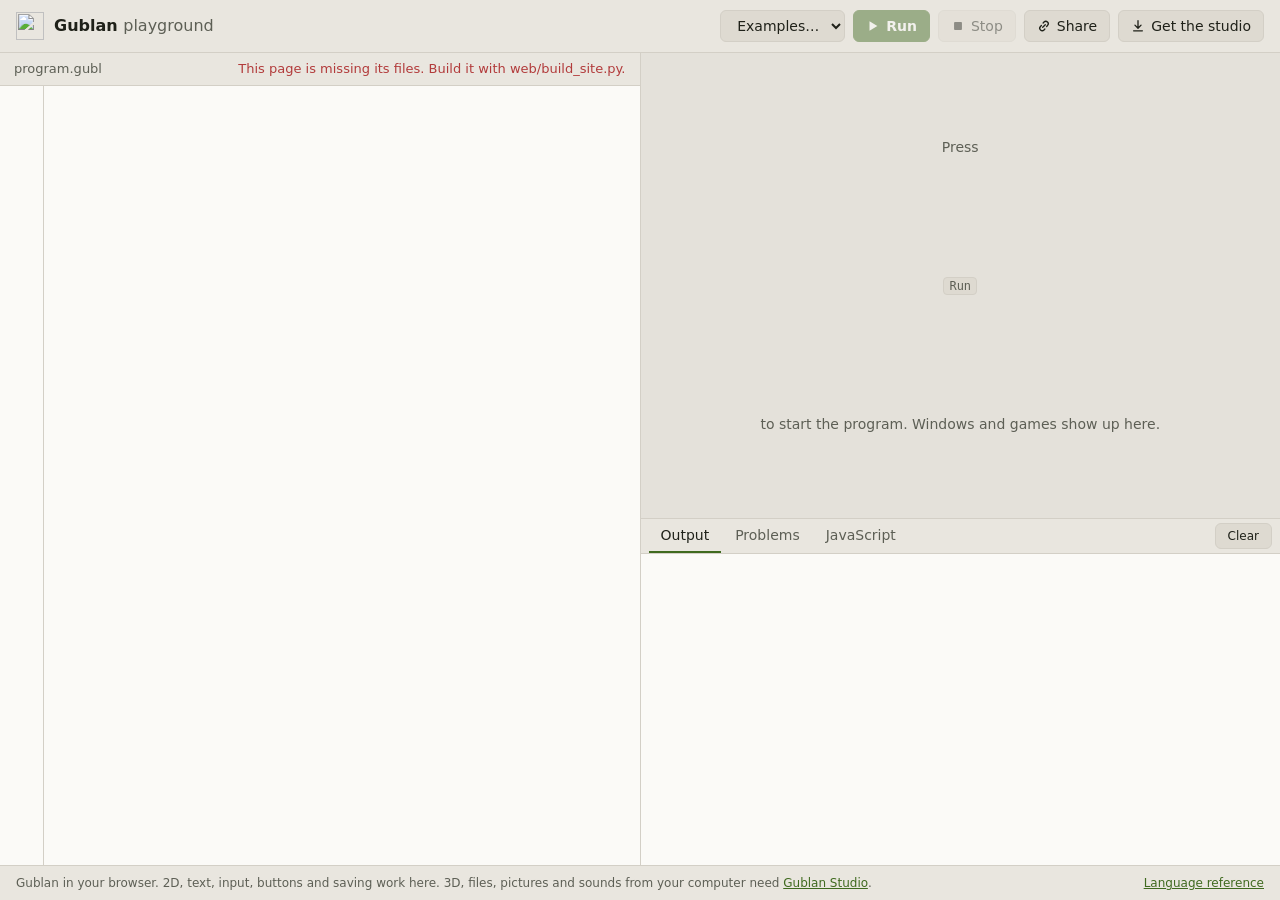
==== web/index.html @ 8ff48f4d "web port zowie wowie" ====
<!doctype html>
<html lang="en">
<head>
<meta charset="utf-8">
<meta name="viewport" content="width=device-width, initial-scale=1">
<title>Gublan Playground</title>
<meta name="description" content="Try Gublan, a small programming language for beginners and games, right in your browser.">
<link rel="icon" href="logo.png">
<link rel="stylesheet" href="playground.css">
</head>
<body>
<header class="bar">
  <a class="brand" href="https://github.com/gublans/gublan" title="Gublan on GitHub">
    <img src="logo.png" alt="" width="28" height="28">
    <span>Gublan <em>playground</em></span>
  </a>
  <div class="actions">
    <label class="picker">
      <span class="sr">Example</span>
      <select id="examples"><option value="">Examples…</option></select>
    </label>
    <button id="run" class="primary" disabled title="Run (Ctrl+Enter)">
      <svg viewBox="0 0 16 16" aria-hidden="true"><path d="M4 2.5v11l9-5.5z"/></svg><span>Run</span>
    </button>
    <button id="stop" disabled title="Stop (Esc)">
      <svg viewBox="0 0 16 16" aria-hidden="true"><rect x="3.5" y="3.5" width="9" height="9" rx="1"/></svg><span>Stop</span>
    </button>
    <button id="share" title="Copy a link to this program">
      <svg viewBox="0 0 16 16" aria-hidden="true"><path d="M6.5 9.5l3-3M7 4.5l1-1a2.8 2.8 0 0 1 4 4l-1 1M9 11.5l-1 1a2.8 2.8 0 0 1-4-4l1-1" fill="none" stroke="currentColor" stroke-width="1.5" stroke-linecap="round"/></svg><span>Share</span>
    </button>
    <a class="download" href="https://github.com/gublans/gublan/releases/latest" title="Gublan Studio for Windows">
      <svg viewBox="0 0 16 16" aria-hidden="true"><path d="M8 2v8m-3.5-3L8 10.5 11.5 7M3 13.5h10" fill="none" stroke="currentColor" stroke-width="1.5" stroke-linecap="round" stroke-linejoin="round"/></svg><span>Get the studio</span>
    </a>
  </div>
</header>

<main class="layout">
  <section class="pane editor-pane" aria-label="Code">
    <div class="pane-head">
      <span id="filename">program.gubl</span>
      <span id="status" class="status" role="status">Loading Gublan…</span>
    </div>
    <div class="editor" id="editor">
      <div class="gutter" id="gutter" aria-hidden="true"></div>
      <div class="code">
        <pre class="highlight" id="highlight" aria-hidden="true"></pre>
        <textarea id="source" spellcheck="false" autocapitalize="off" autocomplete="off" autocorrect="off"
                  aria-label="Gublan program" wrap="off"></textarea>
      </div>
    </div>
  </section>

  <section class="pane run-pane" aria-label="Program">
    <div class="stage" id="stage">
      <p class="stage-note" id="stage-note">Press <kbd>Run</kbd> to start the program. Windows and games show up here.</p>
    </div>
    <div class="tabs" role="tablist">
      <button role="tab" class="tab" data-tab="output" aria-selected="true">Output</button>
      <button role="tab" class="tab" data-tab="problems" aria-selected="false">Problems <span class="count" id="problem-count" hidden></span></button>
      <button role="tab" class="tab" data-tab="javascript" aria-selected="false">JavaScript</button>
      <button class="clear" id="clear" title="Clear the output">Clear</button>
    </div>
    <div class="panel" id="panel-output" role="tabpanel"><pre id="output"></pre></div>
    <div class="panel" id="panel-problems" role="tabpanel" hidden><ul id="problems"></ul></div>
    <div class="panel" id="panel-javascript" role="tabpanel" hidden><pre id="javascript"></pre></div>
  </section>
</main>

<footer class="foot">
  <span>Gublan <span id="version"></span> in your browser. 2D, text, input, buttons and saving work here.
  3D, files, pictures and sounds from your computer need <a href="https://github.com/gublans/gublan/releases/latest">Gublan Studio</a>.</span>
  <a href="https://github.com/gublans/gublan/blob/main/docs/COMMANDS.md">Language reference</a>
</footer>

<script src="https://cdn.jsdelivr.net/npm/pyodide@314.0.7/pyodide.js"></script>
<script src="playground.js"></script>
</body>
</html>
---- web/playground.css ----
/* the gublan playground. colours follow gublan studio's "moss" theme, and its "paper" theme in light mode. */
:root {
  --bg: #141414;
  --panel: #1c1c1c;
  --panel-alt: #262626;
  --editor-bg: #171717;
  --text: #e5e5e5;
  --muted: #aaaaaa;
  --dim: #6f6f6f;
  --accent: #647f4a;
  --accent-light: #94b66c;
  --accent-text: #10140c;
  --border: #2c2c2c;
  --hover: #232323;
  --select: #2f3d27;
  --error: #e16b6b;
  --warning: #d7bd75;
  --error-line: #332222;
  --stage-bg: #101010;
  --syn-command: #94b66c;
  --syn-flow: #b9cf8f;
  --syn-string: #a8c49a;
  --syn-number: #d7bd75;
  --syn-comment: #6b7266;
  --syn-brace: #8fb3a0;
  --mono: "Cascadia Mono", Consolas, "SF Mono", Menlo, "DejaVu Sans Mono", monospace;
  --sans: "Segoe UI", system-ui, -apple-system, Roboto, sans-serif;
  color-scheme: dark;
}

@media (prefers-color-scheme: light) {
  :root {
    --bg: #f3f1ec;
    --panel: #e9e6df;
    --panel-alt: #dedad1;
    --editor-bg: #fbfaf7;
    --text: #1f2119;
    --muted: #5d5f55;
    --dim: #8c8a82;
    --accent: #3f6a1f;
    --accent-light: #3f6a1f;
    --accent-text: #ffffff;
    --border: #d3cfc6;
    --hover: #e0ddd5;
    --select: #cddcb8;
    --error: #b23b3b;
    --warning: #8a6400;
    --error-line: #f3dcdc;
    --stage-bg: #e4e1da;
    --syn-command: #3f6a1f;
    --syn-flow: #5a7a1a;
    --syn-string: #2f7a4a;
    --syn-number: #9a6a00;
    --syn-comment: #8a8f84;
    --syn-brace: #2f6a6a;
    color-scheme: light;
  }
}

* { box-sizing: border-box; }
html, body { height: 100%; }
body {
  margin: 0;
  display: flex;
  flex-direction: column;
  background: var(--bg);
  color: var(--text);
  font: 14px/1.5 var(--sans);
}
a { color: var(--accent-light); }
.sr { position: absolute; width: 1px; height: 1px; overflow: hidden; clip: rect(0 0 0 0); }
kbd { font: 12px var(--mono); padding: 1px 5px; border: 1px solid var(--border); border-radius: 4px; background: var(--panel-alt); }

/* ----- top bar ----- */
.bar {
  display: flex;
  align-items: center;
  justify-content: space-between;
  flex-wrap: wrap;
  gap: 10px 16px;
  padding: 10px 16px;
  background: var(--panel);
  border-bottom: 1px solid var(--border);
}
.brand { display: flex; align-items: center; gap: 10px; color: var(--text); text-decoration: none; font-weight: 600; font-size: 16px; }
.brand em { font-style: normal; font-weight: 400; color: var(--muted); }
.actions { display: flex; align-items: center; flex-wrap: wrap; gap: 8px; }

button, select, .download {
  display: inline-flex;
  align-items: center;
  gap: 6px;
  height: 32px;
  padding: 0 12px;
  border: 1px solid var(--border);
  border-radius: 6px;
  background: var(--panel-alt);
  color: var(--text);
  font: inherit;
  text-decoration: none;
  cursor: pointer;
}
button:hover:not(:disabled), select:hover, .download:hover { background: var(--hover); }
button:focus-visible, select:focus-visible, .download:focus-visible, textarea:focus-visible { outline: 2px solid var(--accent-light); outline-offset: 1px; }
button:disabled { opacity: 0.45; cursor: default; }
button svg, .download svg { width: 14px; height: 14px; fill: currentColor; flex: none; }
button.primary { background: var(--accent); border-color: var(--accent); color: var(--accent-text); font-weight: 600; }
button.primary:hover:not(:disabled) { background: var(--accent-light); border-color: var(--accent-light); }
select { padding-right: 8px; max-width: 220px; }

/* ----- the two panes ----- */
.layout {
  flex: 1;
  min-height: 0;
  display: grid;
  grid-template-columns: minmax(0, 1fr) minmax(0, 1fr);
  gap: 1px;
  background: var(--border);
}
.pane { display: flex; flex-direction: column; min-height: 0; min-width: 0; background: var(--panel); }
.pane-head {
  display: flex;
  justify-content: space-between;
  gap: 12px;
  padding: 6px 14px;
  font-size: 13px;
  color: var(--muted);
  border-bottom: 1px solid var(--border);
}
.status { overflow: hidden; text-overflow: ellipsis; white-space: nowrap; }
.status.busy::before { content: ""; display: inline-block; width: 8px; height: 8px; margin-right: 6px; border-radius: 50%; background: var(--warning); animation: pulse 1s ease-in-out infinite alternate; }
.status.good { color: var(--accent-light); }
.status.bad { color: var(--error); }
@keyframes pulse { from { opacity: 0.3; } to { opacity: 1; } }

/* ----- editor: a textarea over a highlighted copy of the same text ----- */
.editor {
  flex: 1;
  min-height: 0;
  display: flex;
  overflow: auto;
  background: var(--editor-bg);
  font: 14px/21px var(--mono);
  tab-size: 4;
}
.gutter {
  flex: none;
  position: sticky;
  left: 0;
  z-index: 2;
  min-width: 44px;
  height: max-content;
  min-height: 100%;
  padding: 12px 10px 12px 8px;
  text-align: right;
  color: var(--dim);
  background: var(--editor-bg);
  border-right: 1px solid var(--border);
  user-select: none;
}
.gutter div { cursor: pointer; }
.gutter .error { color: var(--error); font-weight: 700; }
.gutter .warning { color: var(--warning); }
.code { position: relative; flex: 1; min-width: max-content; height: max-content; min-height: 100%; }
.highlight, #source {
  margin: 0;
  padding: 12px 16px 40vh 14px;
  font: inherit;
  white-space: pre;
  tab-size: inherit;
  border: 0;
}
.highlight { pointer-events: none; color: var(--text); }
#source {
  position: absolute;
  inset: 0;
  width: 100%;
  height: 100%;
  resize: none;
  overflow: hidden;
  background: transparent;
  color: transparent;
  caret-color: var(--text);
  outline: none;
}
#source::selection { background: var(--select); color: transparent; }
.highlight .line-error { background: var(--error-line); }
.t-command { color: var(--syn-command); }
.t-flow { color: var(--syn-flow); font-weight: 600; }
.t-string { color: var(--syn-string); }
.t-number { color: var(--syn-number); }
.t-comment { color: var(--syn-comment); font-style: italic; }
.t-brace { color: var(--syn-brace); }

/* ----- the program's window ----- */
.stage {
  position: relative;
  flex: 1 1 60%;
  min-height: 220px;
  background: var(--stage-bg);
  border-bottom: 1px solid var(--border);
}
.stage iframe { position: absolute; inset: 0; width: 100%; height: 100%; border: 0; }
.stage-note {
  position: absolute;
  inset: 0;
  z-index: 1;
  pointer-events: none;
  margin: 0;
  display: grid;
  place-items: center;
  padding: 24px;
  text-align: center;
  color: var(--muted);
}
.stage-note[hidden] { display: none; }

/* ----- output, problems, javascript ----- */
.tabs { display: flex; align-items: stretch; gap: 2px; padding: 0 8px; border-bottom: 1px solid var(--border); }
.tab {
  height: 34px;
  border: 0;
  border-bottom: 2px solid transparent;
  border-radius: 0;
  background: none;
  color: var(--muted);
}
.tab:hover:not(:disabled) { background: none; color: var(--text); }
.tab[aria-selected="true"] { color: var(--text); border-bottom-color: var(--accent-light); }
.count { min-width: 18px; padding: 0 5px; border-radius: 9px; background: var(--error); color: #fff; font-size: 11px; line-height: 18px; text-align: center; }
.count.warn { background: var(--warning); color: #1a1408; }
.clear { margin: 4px 0 4px auto; height: 26px; font-size: 12px; }
.panel { flex: 1 1 40%; min-height: 120px; overflow: auto; background: var(--editor-bg); }
.panel pre { margin: 0; padding: 10px 14px; font: 13px/1.5 var(--mono); white-space: pre-wrap; word-break: break-word; }
#output .error { color: var(--error); }
#output .note { color: var(--muted); font-style: italic; }
#problems { list-style: none; margin: 0; padding: 4px 0; font-size: 13px; }
#problems li { display: flex; gap: 10px; padding: 5px 14px; cursor: pointer; }
#problems li:hover { background: var(--hover); }
#problems .where { flex: none; min-width: 56px; font-family: var(--mono); color: var(--muted); }
#problems .error .where { color: var(--error); }
#problems .warning .where { color: var(--warning); }
#problems .empty { cursor: default; color: var(--muted); }
#problems .empty:hover { background: none; }

.foot {
  display: flex;
  justify-content: space-between;
  flex-wrap: wrap;
  gap: 6px 16px;
  padding: 8px 16px;
  font-size: 12px;
  color: var(--muted);
  background: var(--panel);
  border-top: 1px solid var(--border);
}

.toast {
  position: fixed;
  left: 50%;
  bottom: 24px;
  transform: translateX(-50%);
  padding: 8px 14px;
  border-radius: 6px;
  background: var(--accent);
  color: var(--accent-text);
  font-weight: 600;
  box-shadow: 0 6px 24px rgba(0, 0, 0, 0.35);
  z-index: 10;
}

/* ----- phones and narrow windows: stack the panes ----- */
@media (max-width: 820px) {
  html, body { height: auto; }
  .layout { display: flex; flex-direction: column; }
  .editor-pane { height: 55vh; }
  .stage { flex: none; height: 62vw; min-height: 240px; }
  .panel { flex: none; height: 40vh; }
  .bar { padding: 8px 16px; }
  .actions { gap: 6px; }
  .actions button, .download { padding: 0 10px; }
  .actions button span, .download span { display: none; }
  .actions button.primary span { display: inline; }
  select { max-width: 120px; }
}
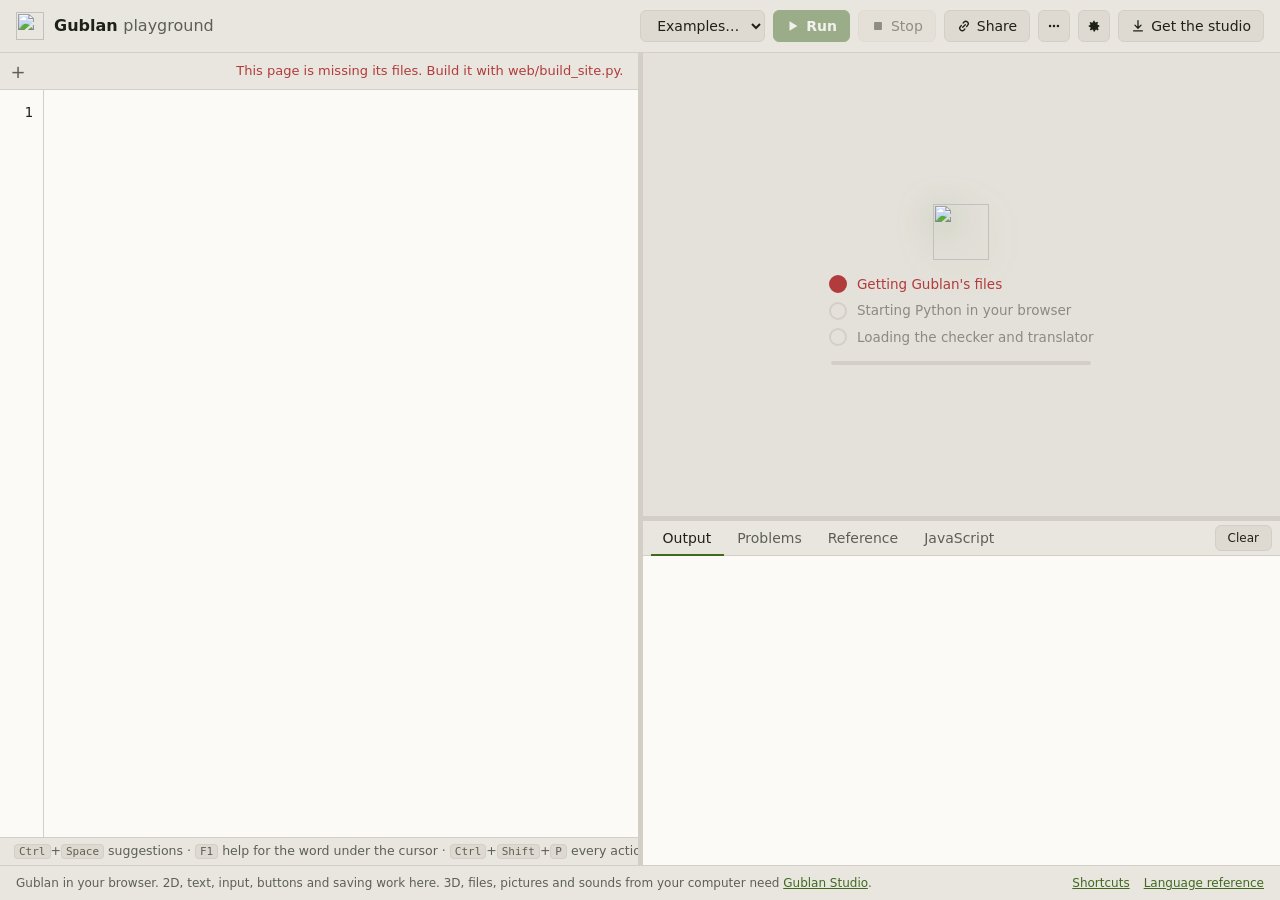
==== commit 60a3e466: "guy" ====
--- a/web/index.html
+++ b/web/index.html
@@ -9,6 +9,7 @@
 <link rel="stylesheet" href="playground.css">
 </head>
 <body>
+<div class="progress" id="progress" aria-hidden="true"><span></span></div>
 <header class="bar">
   <a class="brand" href="https://github.com/gublans/gublan" title="Gublan on GitHub">
     <img src="logo.png" alt="" width="28" height="28">
@@ -28,40 +29,90 @@
     <button id="share" title="Copy a link to this program">
       <svg viewBox="0 0 16 16" aria-hidden="true"><path d="M6.5 9.5l3-3M7 4.5l1-1a2.8 2.8 0 0 1 4 4l-1 1M9 11.5l-1 1a2.8 2.8 0 0 1-4-4l1-1" fill="none" stroke="currentColor" stroke-width="1.5" stroke-linecap="round"/></svg><span>Share</span>
     </button>
+    <button id="more" class="icon" title="More (Ctrl+Shift+P)" aria-haspopup="true" aria-expanded="false">
+      <svg viewBox="0 0 16 16" aria-hidden="true"><circle cx="3.5" cy="8" r="1.4"/><circle cx="8" cy="8" r="1.4"/><circle cx="12.5" cy="8" r="1.4"/></svg><span class="sr">More</span>
+    </button>
+    <button id="open-settings" class="icon" title="Settings (Ctrl+,)">
+      <svg viewBox="0 0 16 16" aria-hidden="true"><path d="M8 5.2a2.8 2.8 0 1 0 0 5.6 2.8 2.8 0 0 0 0-5.6zm6 3.6V7.2l-1.7-.4a4.6 4.6 0 0 0-.5-1.2l.9-1.5-1.1-1.1-1.5.9a4.6 4.6 0 0 0-1.2-.5L8.8 2H7.2l-.4 1.7a4.6 4.6 0 0 0-1.2.5l-1.5-.9L3 4.4l.9 1.5a4.6 4.6 0 0 0-.5 1.2L2 7.2v1.6l1.7.4c.1.4.3.8.5 1.2l-.9 1.5L4.4 13l1.5-.9c.4.2.8.4 1.2.5l.4 1.7h1.6l.4-1.7c.4-.1.8-.3 1.2-.5l1.5.9 1.1-1.1-.9-1.5c.2-.4.4-.8.5-1.2z"/></svg><span class="sr">Settings</span>
+    </button>
     <a class="download" href="https://github.com/gublans/gublan/releases/latest" title="Gublan Studio for Windows">
       <svg viewBox="0 0 16 16" aria-hidden="true"><path d="M8 2v8m-3.5-3L8 10.5 11.5 7M3 13.5h10" fill="none" stroke="currentColor" stroke-width="1.5" stroke-linecap="round" stroke-linejoin="round"/></svg><span>Get the studio</span>
     </a>
   </div>
 </header>
 
-<main class="layout">
-  <section class="pane editor-pane" aria-label="Code">
-    <div class="pane-head">
-      <span id="filename">program.gubl</span>
+<main class="layout" id="layout">
+  <section class="pane editor-pane" id="editor-pane" aria-label="Code">
+    <div class="file-tabs" id="file-tabs" role="tablist" aria-label="Files">
+      <div class="file-list" id="file-list"></div>
+      <button class="add-file" id="add-file" title="New file (Ctrl+Alt+N)" aria-label="New file">+</button>
       <span id="status" class="status" role="status">Loading Gublan…</span>
+    </div>
+    <div class="findbar" id="findbar" hidden>
+      <input id="find-text" type="text" placeholder="Find" aria-label="Find" spellcheck="false">
+      <input id="replace-text" type="text" placeholder="Replace" aria-label="Replace with" spellcheck="false">
+      <span id="find-count" class="find-count"></span>
+      <button id="find-prev" title="Previous (Shift+Enter)" aria-label="Previous match">↑</button>
+      <button id="find-next" title="Next (Enter)" aria-label="Next match">↓</button>
+      <button id="replace-one" title="Replace this match">Replace</button>
+      <button id="replace-all" title="Replace every match">All</button>
+      <button id="find-close" title="Close (Esc)" aria-label="Close the find bar">×</button>
     </div>
     <div class="editor" id="editor">
       <div class="gutter" id="gutter" aria-hidden="true"></div>
-      <div class="code">
+      <div class="code" id="code">
+        <div class="active-line" id="active-line" aria-hidden="true"></div>
         <pre class="highlight" id="highlight" aria-hidden="true"></pre>
         <textarea id="source" spellcheck="false" autocapitalize="off" autocomplete="off" autocorrect="off"
                   aria-label="Gublan program" wrap="off"></textarea>
+        <div class="caret" id="caret" aria-hidden="true"></div>
       </div>
     </div>
+    <div class="complete" id="complete" role="listbox" aria-label="Suggestions" hidden></div>
+    <div class="hintbar" id="hintbar" aria-live="polite"></div>
   </section>
 
-  <section class="pane run-pane" aria-label="Program">
+  <div class="splitter" id="split-x" role="separator" aria-orientation="vertical" aria-label="Resize the code and program panes" tabindex="0"></div>
+
+  <section class="pane run-pane" id="run-pane" aria-label="Program">
     <div class="stage" id="stage">
-      <p class="stage-note" id="stage-note">Press <kbd>Run</kbd> to start the program. Windows and games show up here.</p>
+      <div class="boot" id="boot">
+        <img class="boot-logo" src="logo.png" alt="" width="56" height="56">
+        <ol class="boot-steps">
+          <li data-step="files">Getting Gublan's files</li>
+          <li data-step="python">Starting Python in your browser</li>
+          <li data-step="gublan">Loading the checker and translator</li>
+        </ol>
+        <div class="boot-bar"><span id="boot-bar"></span></div>
+      </div>
+      <p class="stage-note" id="stage-note" hidden>Press <kbd>Run</kbd> to start the program. Windows and games show up here.</p>
+      <div class="stage-tools" id="stage-tools">
+        <button id="restart" class="icon" title="Run again" aria-label="Run again">
+          <svg viewBox="0 0 16 16" aria-hidden="true"><path d="M13 8a5 5 0 1 1-1.5-3.6M13 2.5v3h-3" fill="none" stroke="currentColor" stroke-width="1.6" stroke-linecap="round" stroke-linejoin="round"/></svg>
+        </button>
+        <button id="screenshot" class="icon" title="Save a picture of the game" aria-label="Save a picture of the game">
+          <svg viewBox="0 0 16 16" aria-hidden="true"><path d="M2.5 5.5h2.2l1.2-1.8h4.2l1.2 1.8h2.2v7h-11z" fill="none" stroke="currentColor" stroke-width="1.4" stroke-linejoin="round"/><circle cx="8" cy="9" r="2.1" fill="none" stroke="currentColor" stroke-width="1.4"/></svg>
+        </button>
+        <button id="fullscreen" class="icon" title="Full screen (F11 in the game)" aria-label="Full screen">
+          <svg viewBox="0 0 16 16" aria-hidden="true"><path d="M2.5 6V2.5H6M10 2.5h3.5V6M13.5 10v3.5H10M6 13.5H2.5V10" fill="none" stroke="currentColor" stroke-width="1.6" stroke-linecap="round" stroke-linejoin="round"/></svg>
+        </button>
+      </div>
     </div>
+    <div class="splitter horizontal" id="split-y" role="separator" aria-orientation="horizontal" aria-label="Resize the game and output" tabindex="0"></div>
     <div class="tabs" role="tablist">
       <button role="tab" class="tab" data-tab="output" aria-selected="true">Output</button>
       <button role="tab" class="tab" data-tab="problems" aria-selected="false">Problems <span class="count" id="problem-count" hidden></span></button>
+      <button role="tab" class="tab" data-tab="reference" aria-selected="false">Reference</button>
       <button role="tab" class="tab" data-tab="javascript" aria-selected="false">JavaScript</button>
+      <span class="tab-indicator" id="tab-indicator" aria-hidden="true"></span>
       <button class="clear" id="clear" title="Clear the output">Clear</button>
     </div>
     <div class="panel" id="panel-output" role="tabpanel"><pre id="output"></pre></div>
     <div class="panel" id="panel-problems" role="tabpanel" hidden><ul id="problems"></ul></div>
+    <div class="panel" id="panel-reference" role="tabpanel" hidden>
+      <div class="ref-search"><input id="ref-filter" type="search" placeholder="Search commands and functions" aria-label="Search the reference" spellcheck="false"></div>
+      <div id="reference" class="reference"><p class="empty">The reference appears once Gublan has loaded.</p></div>
+    </div>
     <div class="panel" id="panel-javascript" role="tabpanel" hidden><pre id="javascript"></pre></div>
   </section>
 </main>
@@ -69,8 +120,24 @@
 <footer class="foot">
   <span>Gublan <span id="version"></span> in your browser. 2D, text, input, buttons and saving work here.
   3D, files, pictures and sounds from your computer need <a href="https://github.com/gublans/gublan/releases/latest">Gublan Studio</a>.</span>
-  <a href="https://github.com/gublans/gublan/blob/main/docs/COMMANDS.md">Language reference</a>
+  <span class="foot-links"><a href="#" id="show-keys">Shortcuts</a> <a href="https://github.com/gublans/gublan/blob/main/docs/COMMANDS.md">Language reference</a></span>
 </footer>
+
+<div class="scrim" id="scrim" hidden></div>
+<aside class="drawer" id="settings" aria-label="Settings" hidden>
+  <div class="drawer-head">
+    <h2>Settings</h2>
+    <button id="close-settings" class="icon" title="Close (Esc)" aria-label="Close settings">×</button>
+  </div>
+  <div class="drawer-body" id="settings-body"></div>
+</aside>
+
+<div class="palette" id="palette" role="dialog" aria-label="Find any action" hidden>
+  <input id="palette-input" type="text" placeholder="Type a command, file, example or Gublan word" spellcheck="false" aria-label="Find any action">
+  <ul id="palette-list" role="listbox"></ul>
+</div>
+
+<input type="file" id="open-file" accept=".gubl,.gub,.txt" multiple hidden>
 
 <script src="https://cdn.jsdelivr.net/npm/pyodide@314.0.7/pyodide.js"></script>
 <script src="playground.js"></script>
--- a/web/playground.css
+++ b/web/playground.css
@@ -1,4 +1,5 @@
-/* the gublan playground. colours follow gublan studio's "moss" theme, and its "paper" theme in light mode. */
+/* the gublan playground. colours follow gublan studio's "moss" theme, and its "paper" theme in light mode.
+   settings > look can switch to any of the studio's themes; playground.js then sets these variables itself. */
 :root {
   --bg: #141414;
   --panel: #1c1c1c;
@@ -13,6 +14,8 @@
   --border: #2c2c2c;
   --hover: #232323;
   --select: #2f3d27;
+  --match: #34422a;
+  --active-line: #1b1f18;
   --error: #e16b6b;
   --warning: #d7bd75;
   --error-line: #332222;
@@ -23,8 +26,17 @@
   --syn-number: #d7bd75;
   --syn-comment: #6b7266;
   --syn-brace: #8fb3a0;
+  --syn-function: #cfe0b0;
+  --syn-keyword: #c2c79a;
+  --syn-color: #b0c48a;
+  --syn-operator: #9aa596;
   --mono: "Cascadia Mono", Consolas, "SF Mono", Menlo, "DejaVu Sans Mono", monospace;
   --sans: "Segoe UI", system-ui, -apple-system, Roboto, sans-serif;
+  --code-size: 14px;
+  --code-line: 21px;
+  --speed: 1;
+  --ease: cubic-bezier(.2, .8, .2, 1);
+  --spring: cubic-bezier(.2, .9, .3, 1.25);
   color-scheme: dark;
 }
 
@@ -43,6 +55,8 @@
     --border: #d3cfc6;
     --hover: #e0ddd5;
     --select: #cddcb8;
+    --match: #d8e6c0;
+    --active-line: #eef2e6;
     --error: #b23b3b;
     --warning: #8a6400;
     --error-line: #f3dcdc;
@@ -53,11 +67,16 @@
     --syn-number: #9a6a00;
     --syn-comment: #8a8f84;
     --syn-brace: #2f6a6a;
+    --syn-function: #2f5a20;
+    --syn-keyword: #6a6a1a;
+    --syn-color: #5a7a2a;
+    --syn-operator: #5a6257;
     color-scheme: light;
   }
 }
 
 * { box-sizing: border-box; }
+[hidden] { display: none !important; }
 html, body { height: 100%; }
 body {
   margin: 0;
@@ -66,10 +85,27 @@
   background: var(--bg);
   color: var(--text);
   font: 14px/1.5 var(--sans);
+  transition: background-color calc(.3s * var(--speed)), color calc(.3s * var(--speed));
 }
 a { color: var(--accent-light); }
 .sr { position: absolute; width: 1px; height: 1px; overflow: hidden; clip: rect(0 0 0 0); }
 kbd { font: 12px var(--mono); padding: 1px 5px; border: 1px solid var(--border); border-radius: 4px; background: var(--panel-alt); }
+
+/* the "animations" setting off (or the system asking for less motion) */
+.no-motion *, .no-motion *::before, .no-motion *::after {
+  animation-duration: 0s !important;
+  animation-delay: 0s !important;
+  transition-duration: 0s !important;
+}
+
+/* ----- loading progress along the very top ----- */
+.progress { position: fixed; top: 0; left: 0; right: 0; height: 2px; z-index: 50; pointer-events: none; }
+.progress span {
+  display: block; height: 100%; width: 0; background: var(--accent-light);
+  box-shadow: 0 0 8px var(--accent-light);
+  transition: width calc(.5s * var(--speed)) var(--ease), opacity .4s;
+}
+.progress.done span { opacity: 0; }
 
 /* ----- top bar ----- */
 .bar {
@@ -81,8 +117,11 @@
   padding: 10px 16px;
   background: var(--panel);
   border-bottom: 1px solid var(--border);
+  animation: drop-in calc(.35s * var(--speed)) var(--ease) both;
 }
 .brand { display: flex; align-items: center; gap: 10px; color: var(--text); text-decoration: none; font-weight: 600; font-size: 16px; }
+.brand img { transition: transform calc(.4s * var(--speed)) var(--spring); }
+.brand:hover img { transform: rotate(-8deg) scale(1.08); }
 .brand em { font-style: normal; font-weight: 400; color: var(--muted); }
 .actions { display: flex; align-items: center; flex-wrap: wrap; gap: 8px; }
 
@@ -99,39 +138,105 @@
   font: inherit;
   text-decoration: none;
   cursor: pointer;
+  transition: background-color calc(.15s * var(--speed)), border-color calc(.15s * var(--speed)),
+              transform calc(.12s * var(--speed)) var(--ease), box-shadow calc(.2s * var(--speed));
 }
 button:hover:not(:disabled), select:hover, .download:hover { background: var(--hover); }
-button:focus-visible, select:focus-visible, .download:focus-visible, textarea:focus-visible { outline: 2px solid var(--accent-light); outline-offset: 1px; }
+button:active:not(:disabled), .download:active { transform: scale(.96); }
+button:focus-visible, select:focus-visible, .download:focus-visible, textarea:focus-visible, input:focus-visible { outline: 2px solid var(--accent-light); outline-offset: 1px; }
 button:disabled { opacity: 0.45; cursor: default; }
 button svg, .download svg { width: 14px; height: 14px; fill: currentColor; flex: none; }
+button.icon { width: 32px; padding: 0; justify-content: center; }
 button.primary { background: var(--accent); border-color: var(--accent); color: var(--accent-text); font-weight: 600; }
 button.primary:hover:not(:disabled) { background: var(--accent-light); border-color: var(--accent-light); }
+.running button.primary#run { animation: breathe calc(1.6s * var(--speed)) ease-in-out infinite; }
 select { padding-right: 8px; max-width: 220px; }
-
-/* ----- the two panes ----- */
+@keyframes breathe { 50% { box-shadow: 0 0 0 4px color-mix(in srgb, var(--accent-light) 30%, transparent); } }
+
+/* ----- the panes ----- */
 .layout {
   flex: 1;
   min-height: 0;
   display: grid;
-  grid-template-columns: minmax(0, 1fr) minmax(0, 1fr);
-  gap: 1px;
+  grid-template-columns: minmax(0, 1fr) 5px minmax(0, 1fr);
   background: var(--border);
 }
-.pane { display: flex; flex-direction: column; min-height: 0; min-width: 0; background: var(--panel); }
-.pane-head {
+.pane { display: flex; flex-direction: column; min-height: 0; min-width: 0; background: var(--panel); position: relative; }
+.editor-pane { animation: rise calc(.45s * var(--speed)) var(--ease) .05s both; }
+.run-pane { animation: rise calc(.45s * var(--speed)) var(--ease) .12s both; }
+@keyframes rise { from { opacity: 0; transform: translateY(10px); } }
+@keyframes drop-in { from { opacity: 0; transform: translateY(-8px); } }
+
+.splitter { background: var(--border); cursor: col-resize; position: relative; z-index: 3; transition: background-color .15s; }
+.splitter:hover, .splitter.dragging, .splitter:focus-visible { background: var(--accent); outline: none; }
+.splitter.horizontal { cursor: row-resize; height: 5px; flex: none; }
+body.resizing, body.resizing * { cursor: inherit; user-select: none; }
+body.resizing iframe { pointer-events: none; }
+
+/* ----- file tabs ----- */
+.file-tabs {
   display: flex;
-  justify-content: space-between;
-  gap: 12px;
-  padding: 6px 14px;
+  align-items: stretch;
+  gap: 0;
+  min-height: 36px;
+  border-bottom: 1px solid var(--border);
+  background: var(--panel);
+}
+.file-list { display: flex; min-width: 0; overflow-x: auto; scrollbar-width: none; }
+.file-list::-webkit-scrollbar { display: none; }
+.file-tab {
+  position: relative;
+  display: inline-flex;
+  align-items: center;
+  gap: 6px;
+  padding: 0 8px 0 14px;
+  border: 0;
+  border-right: 1px solid var(--border);
+  border-radius: 0;
+  height: 36px;
+  background: none;
+  color: var(--muted);
+  white-space: nowrap;
   font-size: 13px;
-  color: var(--muted);
-  border-bottom: 1px solid var(--border);
-}
+  animation: tab-in calc(.25s * var(--speed)) var(--ease) both;
+}
+.file-tab:hover:not(:disabled) { background: var(--hover); color: var(--text); }
+.file-tab[aria-selected="true"] { background: var(--editor-bg); color: var(--text); }
+.file-tab::after {
+  content: ""; position: absolute; left: 0; right: 0; top: 0; height: 2px; background: var(--accent-light);
+  transform: scaleX(0); transition: transform calc(.22s * var(--speed)) var(--ease);
+}
+.file-tab[aria-selected="true"]::after { transform: scaleX(1); }
+.file-tab .close {
+  display: inline-grid; place-items: center; width: 18px; height: 18px; border-radius: 4px; font-size: 14px;
+  color: var(--dim); opacity: 0; transition: opacity .15s, background-color .15s;
+}
+.file-tab:hover .close, .file-tab[aria-selected="true"] .close { opacity: 1; }
+.file-tab .close:hover { background: var(--panel-alt); color: var(--text); }
+.file-tab.leaving { animation: tab-out calc(.18s * var(--speed)) ease-in both; }
+@keyframes tab-in { from { opacity: 0; transform: translateY(-6px); } }
+@keyframes tab-out { to { opacity: 0; transform: translateY(-6px); max-width: 0; padding: 0; } }
+.add-file { height: 36px; width: 36px; justify-content: center; padding: 0; border: 0; border-radius: 0; background: none; color: var(--muted); font-size: 18px; }
+.file-tabs .status { margin-left: auto; padding: 0 14px; align-self: center; font-size: 13px; color: var(--muted); }
+
 .status { overflow: hidden; text-overflow: ellipsis; white-space: nowrap; }
 .status.busy::before { content: ""; display: inline-block; width: 8px; height: 8px; margin-right: 6px; border-radius: 50%; background: var(--warning); animation: pulse 1s ease-in-out infinite alternate; }
 .status.good { color: var(--accent-light); }
 .status.bad { color: var(--error); }
+.status.changed { animation: status-in calc(.3s * var(--speed)) var(--ease); }
 @keyframes pulse { from { opacity: 0.3; } to { opacity: 1; } }
+@keyframes status-in { from { opacity: 0; transform: translateY(4px); } }
+
+/* ----- find and replace ----- */
+.findbar {
+  display: flex; flex-wrap: wrap; align-items: center; gap: 6px; padding: 6px 10px;
+  background: var(--panel-alt); border-bottom: 1px solid var(--border);
+  animation: slide-down calc(.2s * var(--speed)) var(--ease);
+}
+.findbar input { flex: 1 1 130px; min-width: 0; height: 28px; padding: 0 8px; border: 1px solid var(--border); border-radius: 5px; background: var(--editor-bg); color: var(--text); font: 13px var(--mono); }
+.findbar button { height: 28px; padding: 0 8px; font-size: 12px; }
+.find-count { font-size: 12px; color: var(--muted); min-width: 56px; text-align: center; }
+@keyframes slide-down { from { opacity: 0; transform: translateY(-8px); } }
 
 /* ----- editor: a textarea over a highlighted copy of the same text ----- */
 .editor {
@@ -140,25 +245,27 @@
   display: flex;
   overflow: auto;
   background: var(--editor-bg);
-  font: 14px/21px var(--mono);
+  font: var(--code-size)/var(--code-line) var(--mono);
   tab-size: 4;
 }
 .gutter {
   flex: none;
   position: sticky;
   left: 0;
-  z-index: 2;
+  z-index: 4;
   min-width: 44px;
   height: max-content;
   min-height: 100%;
-  padding: 12px 10px 12px 8px;
+  padding: 12px 10px 40vh 8px;
   text-align: right;
   color: var(--dim);
   background: var(--editor-bg);
   border-right: 1px solid var(--border);
   user-select: none;
 }
-.gutter div { cursor: pointer; }
+.gutter div { cursor: pointer; transition: color .15s; }
+.gutter div:hover { color: var(--text); }
+.gutter .current { color: var(--text); }
 .gutter .error { color: var(--error); font-weight: 700; }
 .gutter .warning { color: var(--warning); }
 .code { position: relative; flex: 1; min-width: max-content; height: max-content; min-height: 100%; }
@@ -170,10 +277,11 @@
   tab-size: inherit;
   border: 0;
 }
-.highlight { pointer-events: none; color: var(--text); }
+.highlight { position: relative; z-index: 1; pointer-events: none; color: var(--text); }
 #source {
   position: absolute;
   inset: 0;
+  z-index: 2;
   width: 100%;
   height: 100%;
   resize: none;
@@ -183,6 +291,7 @@
   caret-color: var(--text);
   outline: none;
 }
+.smooth-caret #source { caret-color: transparent; }
 #source::selection { background: var(--select); color: transparent; }
 .highlight .line-error { background: var(--error-line); }
 .t-command { color: var(--syn-command); }
@@ -191,16 +300,86 @@
 .t-number { color: var(--syn-number); }
 .t-comment { color: var(--syn-comment); font-style: italic; }
 .t-brace { color: var(--syn-brace); }
+.t-function { color: var(--syn-function); }
+.t-keyword { color: var(--syn-keyword); }
+.t-color { color: var(--syn-color); text-decoration: underline 2px; text-underline-offset: 3px; }
+.t-operator { color: var(--syn-operator); }
+.b0 { color: var(--syn-number); }
+.b1 { color: var(--syn-keyword); }
+.b2 { color: var(--syn-brace); }
+.find-hit { background: var(--match); border-radius: 2px; }
+.find-current { background: var(--select); box-shadow: 0 0 0 1px var(--accent-light); border-radius: 2px; }
+
+.active-line {
+  position: absolute; left: 0; right: 0; height: var(--code-line); top: 12px; z-index: 0;
+  background: var(--active-line); pointer-events: none; opacity: 0;
+  transition: transform calc(.12s * var(--speed)) var(--ease), opacity .15s;
+}
+.show-line .active-line { opacity: 1; }
+
+/* the smooth caret: glides to where you type and breathes instead of blinking hard */
+.caret {
+  position: absolute; left: 0; top: 0; z-index: 3; width: 2px; height: var(--code-line);
+  background: var(--accent-light); pointer-events: none; opacity: 0; border-radius: 1px;
+  transition: transform calc(.09s * var(--speed)) var(--ease), width .12s, height .12s, opacity .1s;
+}
+.smooth-caret .focused .caret { opacity: 1; }
+.caret.snap { transition: none; }
+.caret.blink-fade { animation: caret-fade 1.1s ease-in-out .55s infinite; }
+.caret.blink-blink { animation: caret-blink 1.06s steps(1) .53s infinite; }
+.caret.block { background: color-mix(in srgb, var(--accent-light) 55%, transparent); border-radius: 2px; }
+.caret.underline { border-radius: 0; }
+@keyframes caret-fade { 0%, 100% { opacity: 1; } 50% { opacity: .1; } }
+@keyframes caret-blink { 0%, 100% { opacity: 1; } 50% { opacity: 0; } }
+
+/* letters you just typed */
+.fx-fade { animation: fx-fade calc(.22s * var(--speed)) var(--ease) both; }
+.fx-ink { animation: fx-ink calc(.45s * var(--speed)) ease-out both; }
+.fx-glow { animation: fx-glow calc(.5s * var(--speed)) ease-out both; border-radius: 2px; }
+.fx-paste { animation: fx-glow calc(.7s * var(--speed)) ease-out both; }
+.fx-jump { animation: fx-line calc(.8s * var(--speed)) ease-out both; }
+.fx-error { animation: fx-error calc(1.1s * var(--speed)) ease-out both; }
+@keyframes fx-fade { from { opacity: 0; } }
+@keyframes fx-ink { from { color: var(--text); text-shadow: 0 0 6px var(--accent-light); } }
+@keyframes fx-glow { from { background: color-mix(in srgb, var(--accent-light) 40%, transparent); } to { background: transparent; } }
+@keyframes fx-line { from { background: color-mix(in srgb, var(--accent) 45%, transparent); } to { background: transparent; } }
+@keyframes fx-error { from { background: color-mix(in srgb, var(--error) 40%, transparent); } to { background: transparent; } }
+
+/* ----- suggestions and the hint bar ----- */
+.complete {
+  position: absolute; z-index: 20; min-width: 240px; max-width: min(460px, 90%); max-height: 240px; overflow: auto;
+  padding: 4px; border: 1px solid var(--border); border-radius: 8px; background: var(--panel-alt);
+  box-shadow: 0 12px 32px rgba(0, 0, 0, .35); font-size: 13px;
+  transform-origin: top left; animation: pop-in calc(.14s * var(--speed)) var(--ease);
+}
+.complete .item { display: flex; gap: 12px; justify-content: space-between; align-items: baseline; padding: 4px 8px; border-radius: 5px; cursor: pointer; }
+.complete .item b { font: 600 13px var(--mono); color: var(--syn-command); }
+.complete .item.fn b { color: var(--syn-function); }
+.complete .item.var b { color: var(--text); }
+.complete .item span { color: var(--muted); font: 12px var(--mono); overflow: hidden; text-overflow: ellipsis; white-space: nowrap; }
+.complete .item.chosen { background: var(--select); }
+@keyframes pop-in { from { opacity: 0; transform: scale(.96) translateY(-4px); } }
+
+.hintbar {
+  min-height: 28px; padding: 4px 14px; border-top: 1px solid var(--border); background: var(--panel);
+  font-size: 12.5px; color: var(--muted); white-space: nowrap; overflow: hidden; text-overflow: ellipsis;
+}
+.hintbar code { font: 12.5px var(--mono); color: var(--syn-command); }
+.hintbar .fade { animation: status-in calc(.2s * var(--speed)) var(--ease); display: inline-block; }
+.hintbar .bad { color: var(--error); }
+.hintbar .warn { color: var(--warning); }
+.hintbar kbd { font-size: 11px; padding: 0 4px; }
 
 /* ----- the program's window ----- */
 .stage {
   position: relative;
   flex: 1 1 60%;
-  min-height: 220px;
+  min-height: 160px;
   background: var(--stage-bg);
-  border-bottom: 1px solid var(--border);
-}
-.stage iframe { position: absolute; inset: 0; width: 100%; height: 100%; border: 0; }
+  overflow: hidden;
+}
+.stage iframe { position: absolute; inset: 0; width: 100%; height: 100%; border: 0; animation: stage-in calc(.35s * var(--speed)) var(--ease); }
+@keyframes stage-in { from { opacity: 0; transform: scale(.985); } }
 .stage-note {
   position: absolute;
   inset: 0;
@@ -212,36 +391,96 @@
   padding: 24px;
   text-align: center;
   color: var(--muted);
+  animation: status-in calc(.3s * var(--speed)) var(--ease);
 }
 .stage-note[hidden] { display: none; }
-
-/* ----- output, problems, javascript ----- */
-.tabs { display: flex; align-items: stretch; gap: 2px; padding: 0 8px; border-bottom: 1px solid var(--border); }
+.stage-tools {
+  position: absolute; top: 10px; right: 10px; z-index: 2; display: flex; gap: 6px;
+  opacity: 0; transform: translateY(-4px); transition: opacity .2s, transform .2s var(--ease);
+}
+.stage:hover .stage-tools, .stage:focus-within .stage-tools { opacity: 1; transform: none; }
+.stage-tools button { background: color-mix(in srgb, var(--panel-alt) 85%, transparent); backdrop-filter: blur(6px); }
+.stage:fullscreen { background: #000; }
+
+.boot {
+  position: absolute; inset: 0; z-index: 2; display: grid; place-content: center; justify-items: center; gap: 14px;
+  padding: 24px; background: var(--stage-bg); transition: opacity calc(.45s * var(--speed)) ease, transform calc(.45s * var(--speed)) var(--ease);
+}
+.boot.gone { opacity: 0; transform: scale(1.02); pointer-events: none; }
+.boot-logo { animation: float 2.4s ease-in-out infinite; filter: drop-shadow(0 6px 18px color-mix(in srgb, var(--accent) 45%, transparent)); }
+@keyframes float { 50% { transform: translateY(-6px) rotate(-3deg); } }
+.boot-steps { list-style: none; margin: 0; padding: 0; display: grid; gap: 6px; color: var(--dim); font-size: 13.5px; }
+.boot-steps li { display: flex; align-items: center; gap: 10px; transition: color .25s; }
+.boot-steps li::before {
+  content: ""; width: 14px; height: 14px; border-radius: 50%; border: 2px solid var(--border); flex: none;
+  transition: border-color .25s, background-color .25s, transform .3s var(--spring);
+}
+.boot-steps li.active { color: var(--text); }
+.boot-steps li.active::before { border-color: var(--accent-light); border-top-color: transparent; animation: spin .8s linear infinite; }
+.boot-steps li.done { color: var(--muted); }
+.boot-steps li.done::before { background: var(--accent-light); border-color: var(--accent-light); transform: scale(.85); }
+.boot-steps li.failed { color: var(--error); }
+.boot-steps li.failed::before { border-color: var(--error); background: var(--error); }
+.boot-bar { width: min(260px, 70vw); height: 4px; border-radius: 2px; background: var(--border); overflow: hidden; }
+.boot-bar span { display: block; height: 100%; width: 0; background: var(--accent-light); transition: width calc(.5s * var(--speed)) var(--ease); }
+@keyframes spin { to { transform: rotate(360deg); } }
+
+/* ----- output, problems, reference, javascript ----- */
+.tabs { position: relative; display: flex; align-items: stretch; gap: 2px; padding: 0 8px; border-bottom: 1px solid var(--border); }
 .tab {
   height: 34px;
   border: 0;
-  border-bottom: 2px solid transparent;
   border-radius: 0;
   background: none;
   color: var(--muted);
 }
 .tab:hover:not(:disabled) { background: none; color: var(--text); }
-.tab[aria-selected="true"] { color: var(--text); border-bottom-color: var(--accent-light); }
+.tab:active:not(:disabled) { transform: none; }
+.tab[aria-selected="true"] { color: var(--text); }
+.tab-indicator {
+  position: absolute; bottom: -1px; left: 0; height: 2px; width: 0; background: var(--accent-light);
+  transition: transform calc(.25s * var(--speed)) var(--ease), width calc(.25s * var(--speed)) var(--ease);
+}
 .count { min-width: 18px; padding: 0 5px; border-radius: 9px; background: var(--error); color: #fff; font-size: 11px; line-height: 18px; text-align: center; }
 .count.warn { background: var(--warning); color: #1a1408; }
+.count.bump { animation: bump calc(.35s * var(--speed)) var(--spring); }
+@keyframes bump { 40% { transform: scale(1.35); } }
 .clear { margin: 4px 0 4px auto; height: 26px; font-size: 12px; }
-.panel { flex: 1 1 40%; min-height: 120px; overflow: auto; background: var(--editor-bg); }
+.panel { flex: 1 1 40%; min-height: 80px; overflow: auto; background: var(--editor-bg); }
+.panel:not([hidden]) { animation: panel-in calc(.2s * var(--speed)) var(--ease); }
+@keyframes panel-in { from { opacity: 0; transform: translateY(4px); } }
 .panel pre { margin: 0; padding: 10px 14px; font: 13px/1.5 var(--mono); white-space: pre-wrap; word-break: break-word; }
+#output > span { display: block; animation: line-in calc(.18s * var(--speed)) var(--ease); }
+@keyframes line-in { from { opacity: 0; transform: translateX(-4px); } }
 #output .error { color: var(--error); }
 #output .note { color: var(--muted); font-style: italic; }
+#output .good { color: var(--accent-light); }
 #problems { list-style: none; margin: 0; padding: 4px 0; font-size: 13px; }
-#problems li { display: flex; gap: 10px; padding: 5px 14px; cursor: pointer; }
+#problems li { display: flex; gap: 10px; padding: 5px 14px; cursor: pointer; animation: line-in calc(.2s * var(--speed)) var(--ease) both; }
 #problems li:hover { background: var(--hover); }
 #problems .where { flex: none; min-width: 56px; font-family: var(--mono); color: var(--muted); }
 #problems .error .where { color: var(--error); }
 #problems .warning .where { color: var(--warning); }
 #problems .empty { cursor: default; color: var(--muted); }
 #problems .empty:hover { background: none; }
+
+.ref-search { position: sticky; top: 0; z-index: 1; padding: 8px 12px; background: var(--editor-bg); border-bottom: 1px solid var(--border); }
+.ref-search input { width: 100%; height: 30px; padding: 0 10px; border: 1px solid var(--border); border-radius: 6px; background: var(--panel); color: var(--text); font: inherit; }
+.reference { padding: 4px 0 12px; font-size: 13px; }
+.reference h3 { margin: 12px 14px 4px; font-size: 12px; text-transform: uppercase; letter-spacing: .06em; color: var(--accent-light); }
+.reference .entry { padding: 6px 14px; border-left: 2px solid transparent; transition: background-color .15s, border-color .15s; }
+.reference .entry:hover { background: var(--hover); border-left-color: var(--accent); }
+.reference .entry.flash { animation: fx-line calc(1s * var(--speed)) ease-out; }
+.reference code { font: 12.5px var(--mono); color: var(--syn-command); }
+.reference .fn code { color: var(--syn-function); }
+.reference .about { color: var(--muted); }
+.reference .example { display: flex; align-items: center; gap: 8px; margin-top: 2px; }
+.reference .example code { color: var(--text); opacity: .85; }
+.reference .example button { height: 22px; padding: 0 8px; font-size: 11.5px; }
+.reference .empty { padding: 10px 14px; color: var(--muted); }
+.reference .swatch-row { display: flex; flex-wrap: wrap; gap: 6px 12px; }
+.reference .chip { display: inline-flex; align-items: center; gap: 6px; font: 12.5px var(--mono); color: var(--text); }
+.reference .chip i { width: 14px; height: 14px; border-radius: 3px; box-shadow: inset 0 0 0 1px rgba(127, 127, 127, .4); }
 
 .foot {
   display: flex;
@@ -254,26 +493,117 @@
   background: var(--panel);
   border-top: 1px solid var(--border);
 }
-
+.foot-links { display: flex; gap: 14px; }
+
+/* ----- toasts ----- */
+.toasts { position: fixed; left: 50%; bottom: 24px; transform: translateX(-50%); display: grid; gap: 8px; z-index: 60; justify-items: center; pointer-events: none; }
 .toast {
-  position: fixed;
-  left: 50%;
-  bottom: 24px;
-  transform: translateX(-50%);
   padding: 8px 14px;
   border-radius: 6px;
   background: var(--accent);
   color: var(--accent-text);
   font-weight: 600;
   box-shadow: 0 6px 24px rgba(0, 0, 0, 0.35);
-  z-index: 10;
-}
+  animation: toast-in calc(.3s * var(--speed)) var(--spring) both;
+}
+.toast.bad { background: var(--error); color: #fff; }
+.toast.leaving { animation: toast-out calc(.25s * var(--speed)) ease-in both; }
+@keyframes toast-in { from { opacity: 0; transform: translateY(14px) scale(.96); } }
+@keyframes toast-out { to { opacity: 0; transform: translateY(8px) scale(.98); } }
+
+/* ----- settings drawer ----- */
+.scrim { position: fixed; inset: 0; z-index: 40; background: rgba(0, 0, 0, .35); animation: fade-in calc(.2s * var(--speed)) ease both; }
+.scrim.leaving { animation: fade-out calc(.2s * var(--speed)) ease both; }
+@keyframes fade-in { from { opacity: 0; } }
+@keyframes fade-out { to { opacity: 0; } }
+.drawer {
+  position: fixed; top: 0; right: 0; bottom: 0; z-index: 41; width: min(420px, 100vw);
+  display: flex; flex-direction: column; background: var(--panel); border-left: 1px solid var(--border);
+  box-shadow: -18px 0 40px rgba(0, 0, 0, .3); animation: drawer-in calc(.3s * var(--speed)) var(--ease) both;
+}
+.drawer.leaving { animation: drawer-out calc(.22s * var(--speed)) ease-in both; }
+@keyframes drawer-in { from { transform: translateX(100%); } }
+@keyframes drawer-out { to { transform: translateX(100%); } }
+.drawer-head { display: flex; align-items: center; justify-content: space-between; padding: 12px 16px; border-bottom: 1px solid var(--border); }
+.drawer-head h2 { margin: 0; font-size: 16px; }
+.drawer-body { flex: 1; overflow: auto; padding: 4px 16px 24px; }
+.drawer section { padding: 10px 0 6px; border-bottom: 1px solid var(--border); animation: rise calc(.35s * var(--speed)) var(--ease) both; }
+.drawer section:nth-child(2) { animation-delay: .04s; }
+.drawer section:nth-child(3) { animation-delay: .08s; }
+.drawer section:nth-child(4) { animation-delay: .12s; }
+.drawer section:nth-child(5) { animation-delay: .16s; }
+.drawer h3 { margin: 6px 0 8px; font-size: 12px; text-transform: uppercase; letter-spacing: .06em; color: var(--accent-light); }
+.setting { display: grid; grid-template-columns: 130px 1fr; align-items: center; gap: 8px; margin: 6px 0; font-size: 13px; }
+.setting > span:first-child { color: var(--muted); }
+.setting select { width: 100%; max-width: none; height: 30px; }
+.setting input[type="range"] { width: 100%; accent-color: var(--accent-light); }
+.choices { display: flex; flex-wrap: wrap; gap: 4px; }
+.choices button { height: 28px; padding: 0 10px; font-size: 12.5px; }
+.choices button[aria-pressed="true"] { background: var(--select); border-color: var(--accent-light); color: var(--text); }
+.check { display: flex; align-items: center; gap: 10px; margin: 8px 0; font-size: 13px; cursor: pointer; }
+.check input { appearance: none; width: 34px; height: 20px; margin: 0; border-radius: 10px; background: var(--panel-alt); border: 1px solid var(--border); position: relative; cursor: pointer; flex: none; transition: background-color .2s; }
+.check input::after { content: ""; position: absolute; top: 2px; left: 2px; width: 14px; height: 14px; border-radius: 50%; background: var(--muted); transition: transform calc(.22s * var(--speed)) var(--spring), background-color .2s; }
+.check input:checked { background: var(--accent); border-color: var(--accent); }
+.check input:checked::after { transform: translateX(14px); background: var(--accent-text); }
+.swatches { display: flex; flex-wrap: wrap; gap: 6px; align-items: center; }
+.swatch { width: 24px; height: 24px; padding: 0; border-radius: 50%; border: 2px solid transparent; box-shadow: inset 0 0 0 1px rgba(0, 0, 0, .25); }
+.swatch[aria-pressed="true"] { border-color: var(--text); transform: scale(1.1); }
+.swatch.theme-own { background: conic-gradient(var(--accent) 0 50%, var(--panel-alt) 0 100%); }
+.color-row { display: flex; align-items: center; gap: 8px; }
+.color-row input[type="color"] { width: 34px; height: 26px; padding: 0; border: 1px solid var(--border); border-radius: 5px; background: none; cursor: pointer; }
+.color-row code { font: 12px var(--mono); color: var(--dim); }
+.color-grid { display: grid; grid-template-columns: 1fr 1fr; gap: 6px 12px; margin: 6px 0; font-size: 13px; }
+.drawer .row { display: flex; flex-wrap: wrap; gap: 8px; margin-top: 10px; }
+.drawer .about { margin: 2px 0 6px; font-size: 12px; color: var(--dim); }
+.setting output { min-width: 44px; font: 12px var(--mono); color: var(--muted); text-align: right; }
+.text-field { width: 100%; height: 30px; padding: 0 10px; border: 1px solid var(--border); border-radius: 6px; background: var(--editor-bg); color: var(--text); font: inherit; }
+.keys { list-style: none; margin: 0; padding: 0; display: grid; gap: 6px; font-size: 13px; }
+.keys li { display: grid; grid-template-columns: 170px 1fr; gap: 8px; align-items: baseline; }
+.keys li > span:last-child { color: var(--muted); }
+
+/* the little game window in settings > game window and popups */
+.game-preview {
+  container-type: inline-size;
+  position: relative; display: flex; justify-content: center; align-items: center; overflow: hidden;
+  width: 100%; max-height: 280px; margin: 8px 0 10px; padding: 7% 0; border: 1px solid var(--border); border-radius: 6px;
+  cursor: pointer; transition: background-color calc(.25s * var(--speed));
+}
+.gp-title { position: absolute; top: 0; left: 0; right: 0; z-index: 3; padding: 2px 8px; font-size: 10.5px; color: #e0e0e0; background: rgba(0, 0, 0, .35); white-space: nowrap; overflow: hidden; text-overflow: ellipsis; }
+.gp-fps { position: absolute; top: 22px; right: 6px; z-index: 3; padding: 0 5px; font: 10px var(--mono); color: var(--accent-light); background: rgba(0, 0, 0, .6); }
+.gp-shade { position: absolute; inset: 0; z-index: 1; background: #000; transition: opacity calc(.2s * var(--speed)); }
+.gp-box { position: relative; z-index: 2; padding: .7em .8em .6em; line-height: 1.3; border-top-width: 3px !important; }
+.gp-field { margin-top: .5em; padding: .2em .4em; font-family: var(--mono); }
+.gp-field i { display: inline-block; width: 2px; height: 1em; margin-left: 1px; vertical-align: -.15em; animation: caret-fade 1.1s ease-in-out infinite; }
+.gp-hint { margin-top: .4em; font-size: .7em; }
+.gp-pop { animation: gp-pop calc(.22s * var(--speed)) cubic-bezier(.2, .9, .3, 1.45) both; }
+.gp-fade { animation: fade-in calc(.22s * var(--speed)) ease-out both; }
+.gp-slide { animation: gp-slide calc(.24s * var(--speed)) var(--ease) both; }
+@keyframes gp-pop { from { opacity: 0; transform: scale(.86); } }
+@keyframes gp-slide { from { opacity: 0; transform: translateY(18px); } }
+
+/* ----- command palette ----- */
+.palette {
+  position: fixed; left: 50%; top: 12vh; z-index: 45; width: min(560px, calc(100vw - 32px));
+  transform: translateX(-50%); background: var(--panel-alt); border: 1px solid var(--border); border-radius: 10px;
+  box-shadow: 0 24px 60px rgba(0, 0, 0, .45); overflow: hidden; animation: palette-in calc(.18s * var(--speed)) var(--ease) both;
+}
+.palette.leaving { animation: palette-out calc(.14s * var(--speed)) ease-in both; }
+@keyframes palette-in { from { opacity: 0; transform: translateX(-50%) translateY(-8px) scale(.98); } }
+@keyframes palette-out { to { opacity: 0; transform: translateX(-50%) translateY(-6px) scale(.98); } }
+.palette input { width: 100%; height: 44px; padding: 0 16px; border: 0; border-bottom: 1px solid var(--border); background: transparent; color: var(--text); font: 15px var(--sans); outline: none; }
+.palette ul { list-style: none; margin: 0; padding: 4px; max-height: 50vh; overflow: auto; }
+.palette li { display: flex; justify-content: space-between; gap: 16px; padding: 7px 12px; border-radius: 6px; cursor: pointer; font-size: 13.5px; }
+.palette li small { color: var(--dim); font: 12px var(--mono); white-space: nowrap; }
+.palette li .kind { color: var(--dim); font-size: 11px; text-transform: uppercase; letter-spacing: .05em; margin-right: 8px; }
+.palette li.chosen { background: var(--select); }
+.palette li mark { background: none; color: var(--accent-light); font-weight: 600; }
 
 /* ----- phones and narrow windows: stack the panes ----- */
 @media (max-width: 820px) {
   html, body { height: auto; }
   .layout { display: flex; flex-direction: column; }
-  .editor-pane { height: 55vh; }
+  .splitter { display: none; }
+  .editor-pane { height: 60vh; }
   .stage { flex: none; height: 62vw; min-height: 240px; }
   .panel { flex: none; height: 40vh; }
   .bar { padding: 8px 16px; }
@@ -282,4 +612,12 @@
   .actions button span, .download span { display: none; }
   .actions button.primary span { display: inline; }
   select { max-width: 120px; }
-}
+  .stage-tools { opacity: 1; transform: none; }
+  .setting { grid-template-columns: 1fr; gap: 4px; }
+  .keys li { grid-template-columns: 1fr; gap: 2px; }
+  .file-tabs .status { display: none; }
+}
+
+@media (prefers-reduced-motion: reduce) {
+  .boot-logo, .running button.primary#run { animation: none; }
+}
